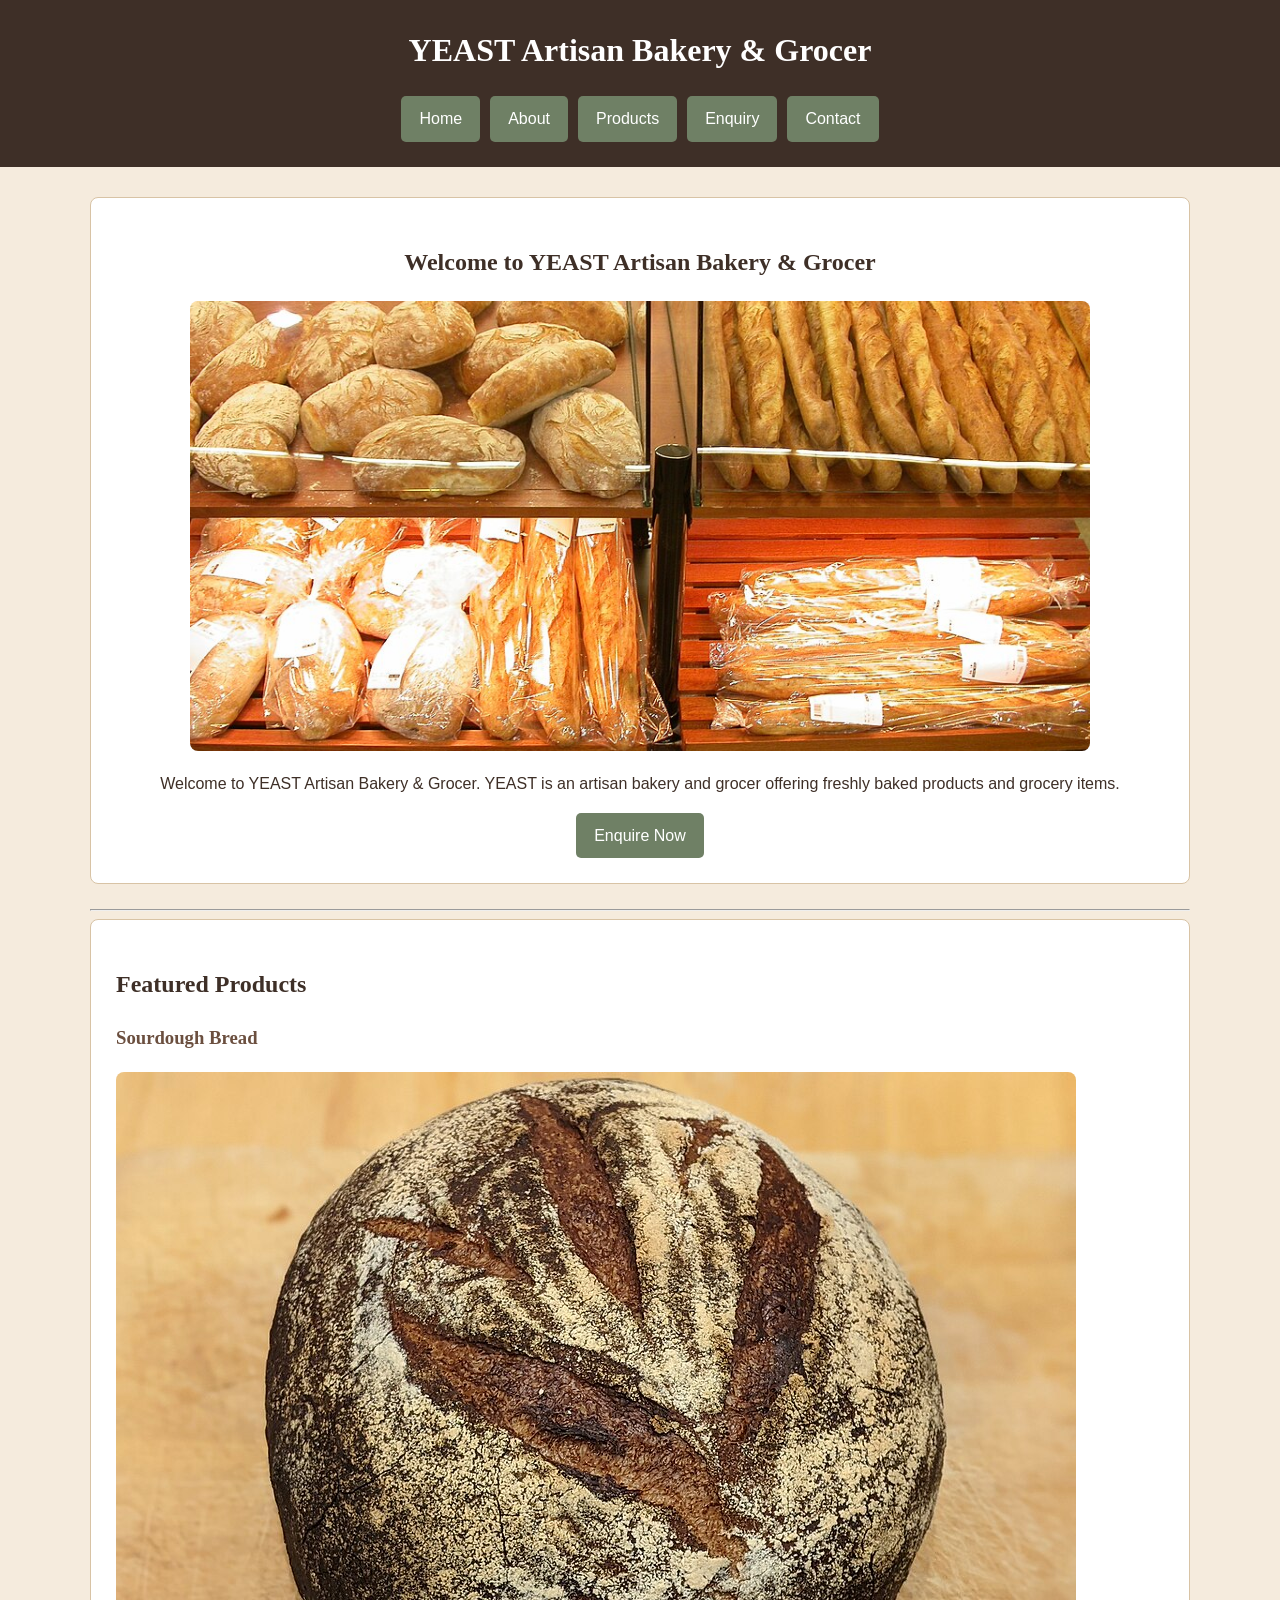
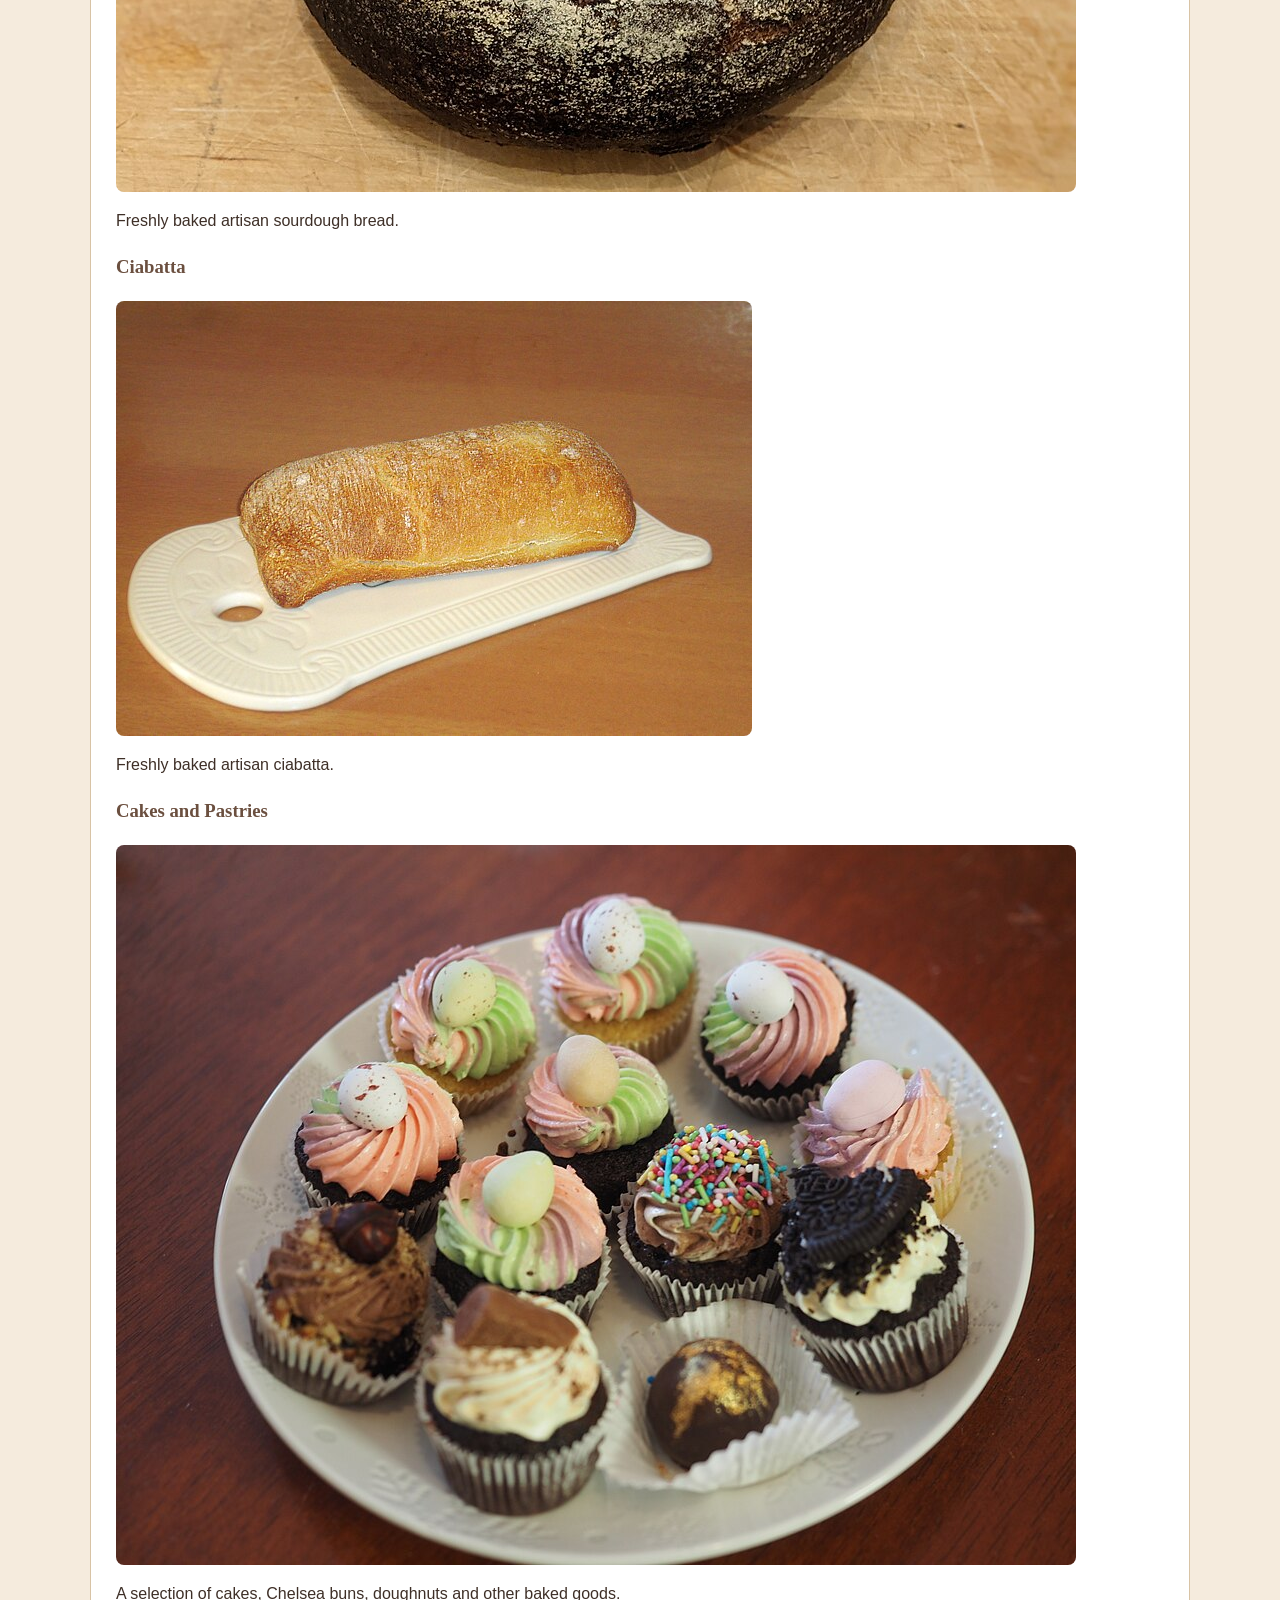
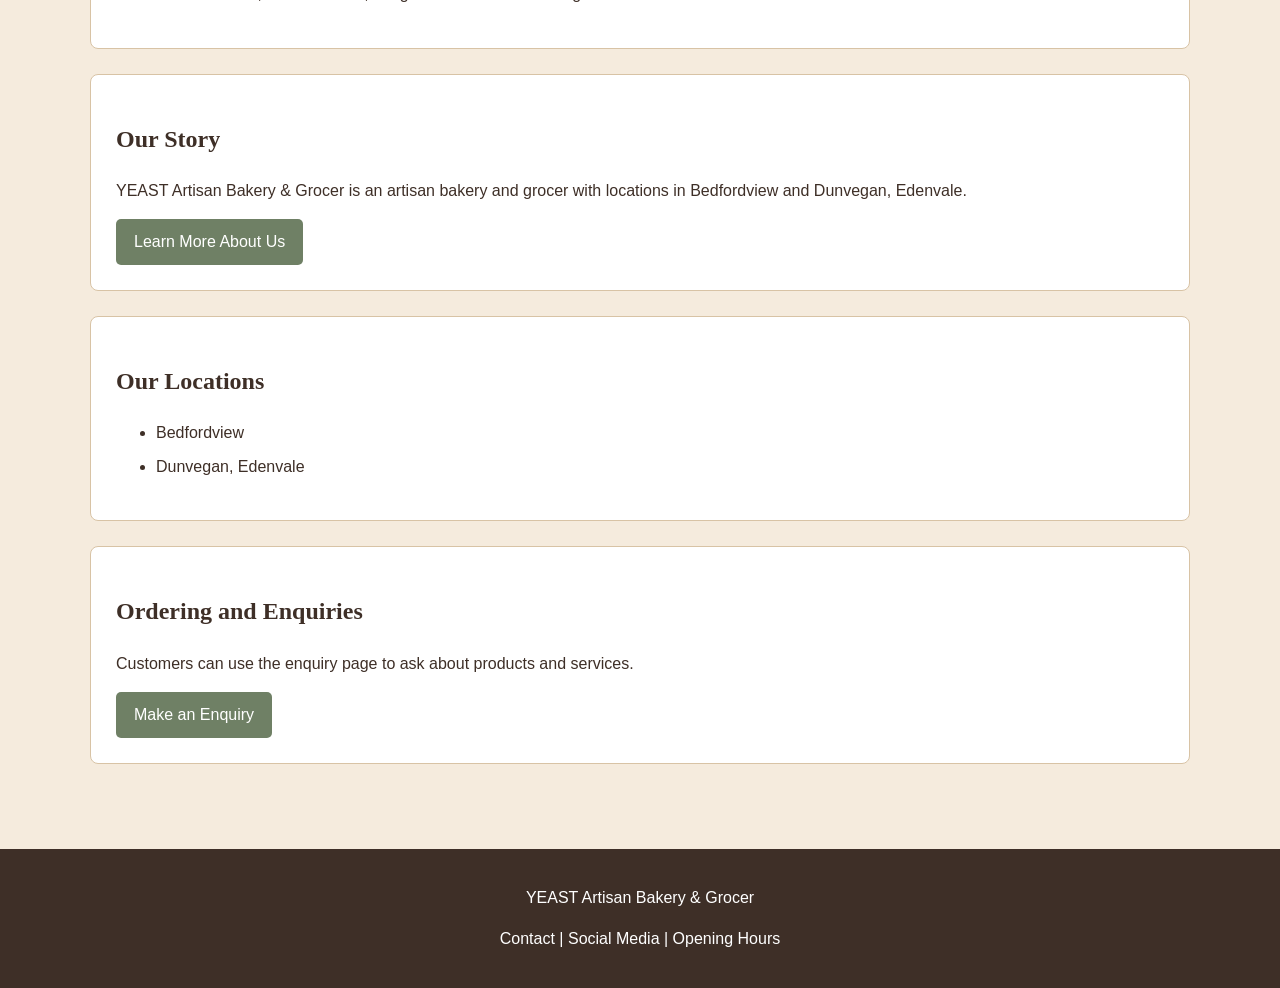
==== index.html @ 34f6674b "Initial commit" ====
<!DOCTYPE html>
<html lang="en">
<head>
    <meta charset="UTF-8">
    <meta name="viewport" content="width=device-width, initial-scale=1.0">
    <link rel="stylesheet" href="css/style.css">
    <title>YEAST Artisan Bakery &amp; Grocer - Home</title>
</head>

<body>

    <header>
        <h1>YEAST Artisan Bakery &amp; Grocer</h1>

        <!-- Main navigation -->
        <nav>
            <a href="index.html">Home</a>
            <a href="about.html">About</a>
            <a href="products.html">Products</a>
            <a href="enquiry.html">Enquiry</a>
            <a href="contact.html">Contact</a>
        </nav>
    </header>

    <main>

        <!-- Welcome section -->
        <section>
            <h2>Welcome to YEAST Artisan Bakery &amp; Grocer</h2>

            <img src="images/hero-image.jpg"
                 alt="Freshly baked bread at YEAST Artisan Bakery &amp; Grocer">

            <p>
                Welcome to YEAST Artisan Bakery &amp; Grocer. YEAST is an artisan
                bakery and grocer offering freshly baked products and grocery items.
            </p>

            <a href="enquiry.html">Enquire Now</a>
        </section>

        <hr>

        <!-- Featured products -->
        <section>
            <h2>Featured Products</h2>

            <h3>Sourdough Bread</h3>

            <img src="images/featured-product-1.jpg"
                 alt="Sourdough bread">

            <p>Freshly baked artisan sourdough bread.</p>

            <h3>Ciabatta</h3>

            <img src="images/featured-product-2.jpg"
                 alt="Ciabatta bread">

            <p>Freshly baked artisan ciabatta.</p>

            <h3>Cakes and Pastries</h3>

            <img src="images/featured-product-3.jpg"
                 alt="Cakes and pastries">

            <p>
                A selection of cakes, Chelsea buns, doughnuts and other baked goods.
            </p>
        </section>

        <!-- About YEAST -->
        <section>
            <h2>Our Story</h2>

            <p>
                YEAST Artisan Bakery &amp; Grocer is an artisan bakery and grocer
                with locations in Bedfordview and Dunvegan, Edenvale.
            </p>

            <a href="about.html">Learn More About Us</a>
        </section>

        <!-- Location information -->
        <section>
            <h2>Our Locations</h2>

            <ul>
                <li>Bedfordview</li>
                <li>Dunvegan, Edenvale</li>
            </ul>
        </section>

        <!-- Enquiry call to action -->
        <section>
            <h2>Ordering and Enquiries</h2>

            <p>
                Customers can use the enquiry page to ask about products and services.
            </p>

            <a href="enquiry.html">Make an Enquiry</a>
        </section>

    </main>

    <footer>
        <p>YEAST Artisan Bakery &amp; Grocer</p>
        <p>Contact | Social Media | Opening Hours</p>
    </footer>

</body>
</html>
---- css/style.css ----
/* =========================================
   YEAST Artisan Bakery & Grocer
   Main Website Styles
   ========================================= */


/* =========================================
   GENERAL PAGE STYLING
   ========================================= */

body {
    margin: 0;
    padding: 0;
    background-color: #F5EBDD;
    color: #3E2F27;
    font-family: Arial, sans-serif;
    line-height: 1.6;
}


/* =========================================
   HEADER
   ========================================= */

header {
    background-color: #3E2F27;
    color: #FFFFFF;
    text-align: center;
    padding: 25px 15px;
}

header h1 {
    margin: 0 0 20px;
    font-family: Georgia, serif;
}


/* =========================================
   NAVIGATION
   ========================================= */

nav {
    display: flex;
    justify-content: center;
    flex-wrap: wrap;
    gap: 10px;
}

nav a {
    background-color: #6F8065;
    color: #FFFFFF !important;
    text-decoration: none !important;
    padding: 10px 18px;
    border-radius: 5px;
}

nav a:hover {
    background-color: #B89B76;
    color: #FFFFFF !important;
}


/* =========================================
   MAIN CONTENT
   ========================================= */

main {
    max-width: 1100px;
    margin: auto;
    padding: 30px 20px;
}


/* =========================================
   HEADINGS
   ========================================= */

h2 {
    color: #3E2F27;
    font-family: Georgia, serif;
}

h3 {
    color: #6B4F3F;
    font-family: Georgia, serif;
}

p {
    color: #3E2F27;
}


/* =========================================
   SECTIONS
   ========================================= */

section {
    background-color: #FFFFFF;
    margin-bottom: 25px;
    padding: 25px;
    border: 1px solid #D8C3A5;
    border-radius: 8px;
}


/* =========================================
   IMAGES
   ========================================= */

img {
    max-width: 100%;
    height: auto;
    display: block;
    margin: 15px 0;
    border-radius: 8px;
}


/* =========================================
   BUTTONS AND LINKS
   ========================================= */

main a {
    display: inline-block;
    background-color: #6F8065;
    color: #FFFFFF !important;
    text-decoration: none !important;
    padding: 10px 18px;
    border-radius: 5px;
}

main a:hover {
    background-color: #3E2F27;
    color: #FFFFFF !important;
}


/* =========================================
   HOMEPAGE
   ========================================= */

main > section:first-child {
    text-align: center;
}

main > section:first-child img {
    width: 100%;
    max-width: 900px;
    max-height: 450px;
    object-fit: cover;
    margin: 20px auto;
}


/* =========================================
   PRODUCT CARDS
   ========================================= */

.products-grid {
    display: grid;
    grid-template-columns: repeat(2, 1fr);
    gap: 25px;
}

.products-grid > h2,
.products-grid > p {
    grid-column: 1 / -1;
}

.products-grid section {
    margin-bottom: 0;
    text-align: center;
}

.products-grid section h3 {
    font-size: 24px;
    margin-top: 5px;
}

.products-grid section img {
    width: 100%;
    max-width: 400px;
    height: 250px;
    object-fit: cover;
    margin: 15px auto;
}


/* =========================================
   FORMS
   ========================================= */

form {
    background-color: #FFFFFF;
    padding: 25px;
    border: 1px solid #D8C3A5;
    border-radius: 8px;
}

label {
    color: #3E2F27;
    font-weight: bold;
}

input,
textarea {
    width: 100%;
    max-width: 600px;
    padding: 10px;
    margin-top: 5px;
    box-sizing: border-box;
    border: 1px solid #B89B76;
    border-radius: 5px;
    font-family: Arial, sans-serif;
}

button {
    background-color: #6F8065;
    color: #FFFFFF;
    border: none;
    padding: 12px 22px;
    border-radius: 5px;
    font-size: 16px;
    cursor: pointer;
}

button:hover {
    background-color: #3E2F27;
}


/* =========================================
   LISTS
   ========================================= */

li {
    margin-bottom: 8px;
}


/* =========================================
   FOOTER
   ========================================= */

footer {
    background-color: #3E2F27;
    color: #FFFFFF;
    text-align: center;
    padding: 20px;
    margin-top: 30px;
}

footer p {
    color: #FFFFFF;
}


/* =========================================
   MOBILE-FRIENDLY DESIGN
   ========================================= */

@media (max-width: 700px) {

    header {
        padding: 20px 10px;
    }

    header h1 {
        font-size: 24px;
    }

    nav {
        flex-direction: column;
        align-items: stretch;
    }

    nav a {
        text-align: center;
    }

    main {
        padding: 20px 10px;
    }

    section {
        padding: 18px;
    }

    h2 {
        font-size: 24px;
    }

    h3 {
        font-size: 20px;
    }

    img {
        width: 100%;
    }

    .products-grid {
        grid-template-columns: 1fr;
    }

    .products-grid section img {
        max-width: 100%;
        height: auto;
    }
}
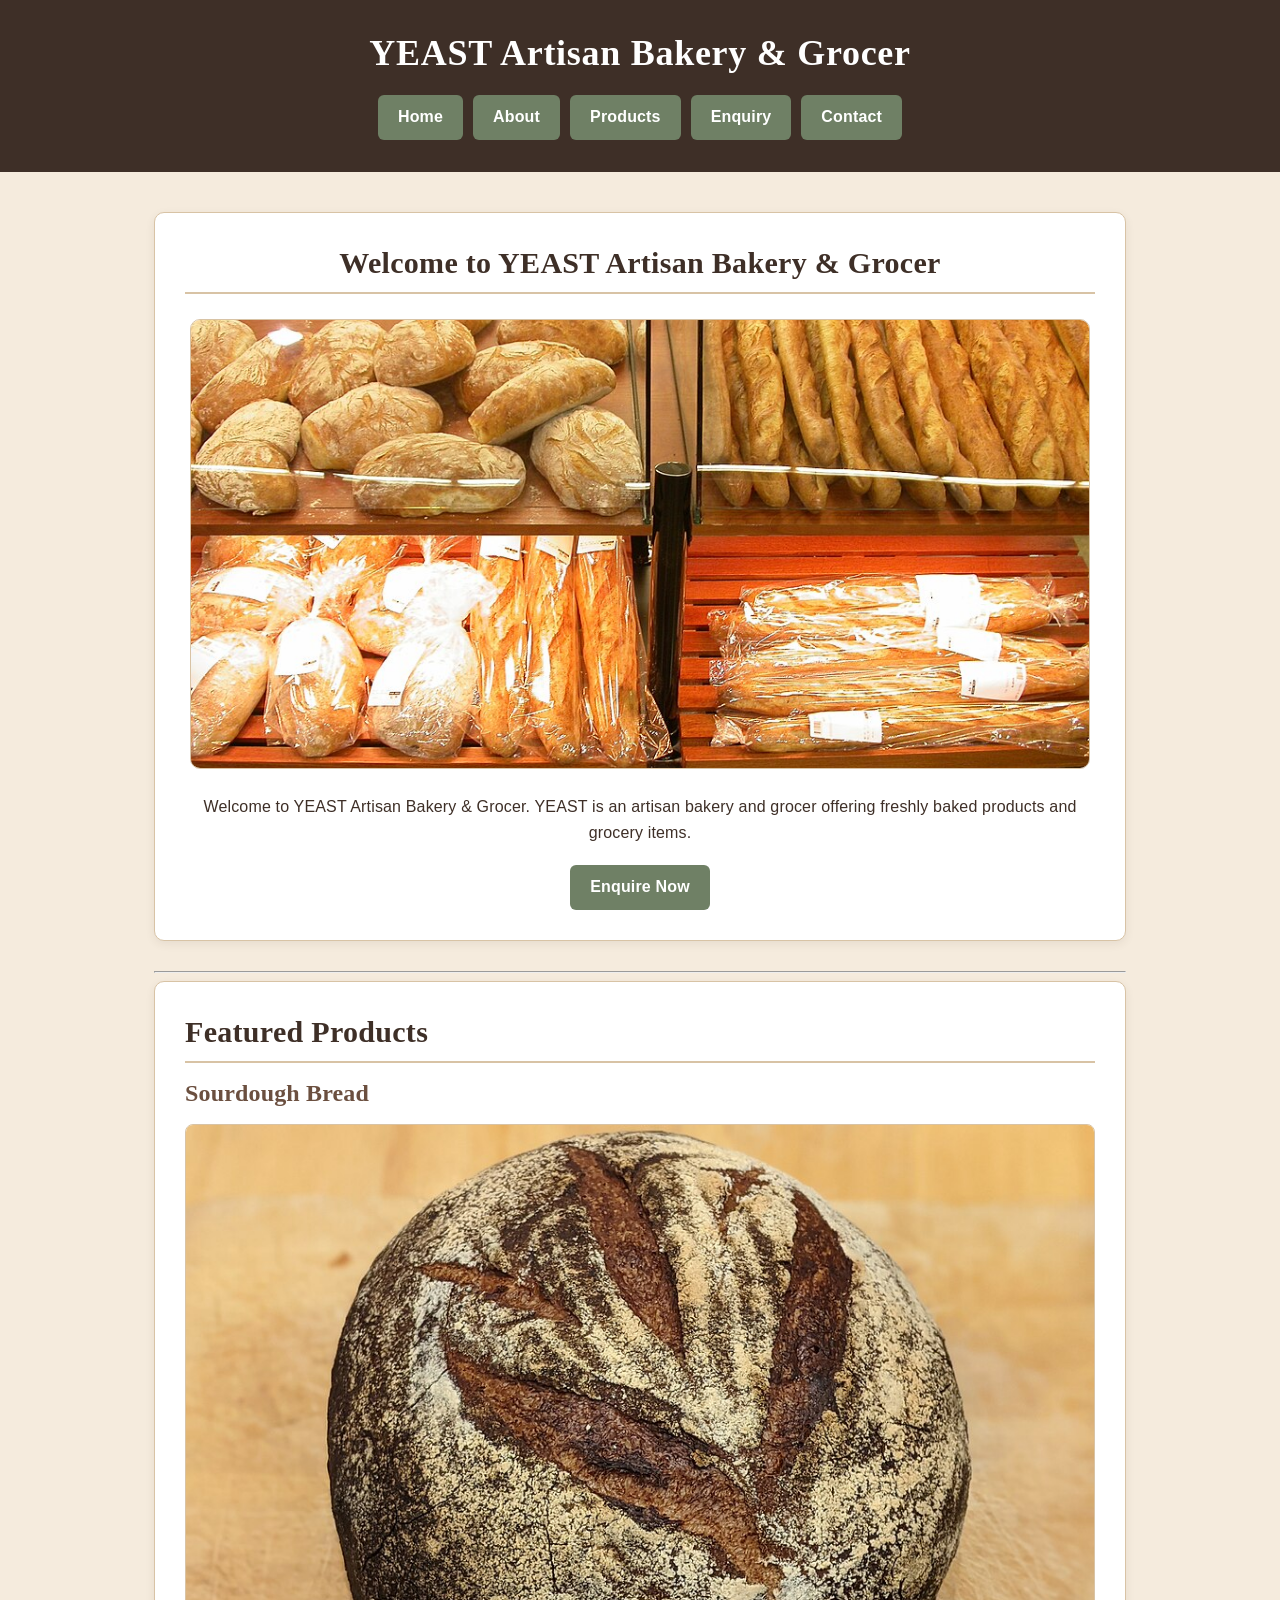
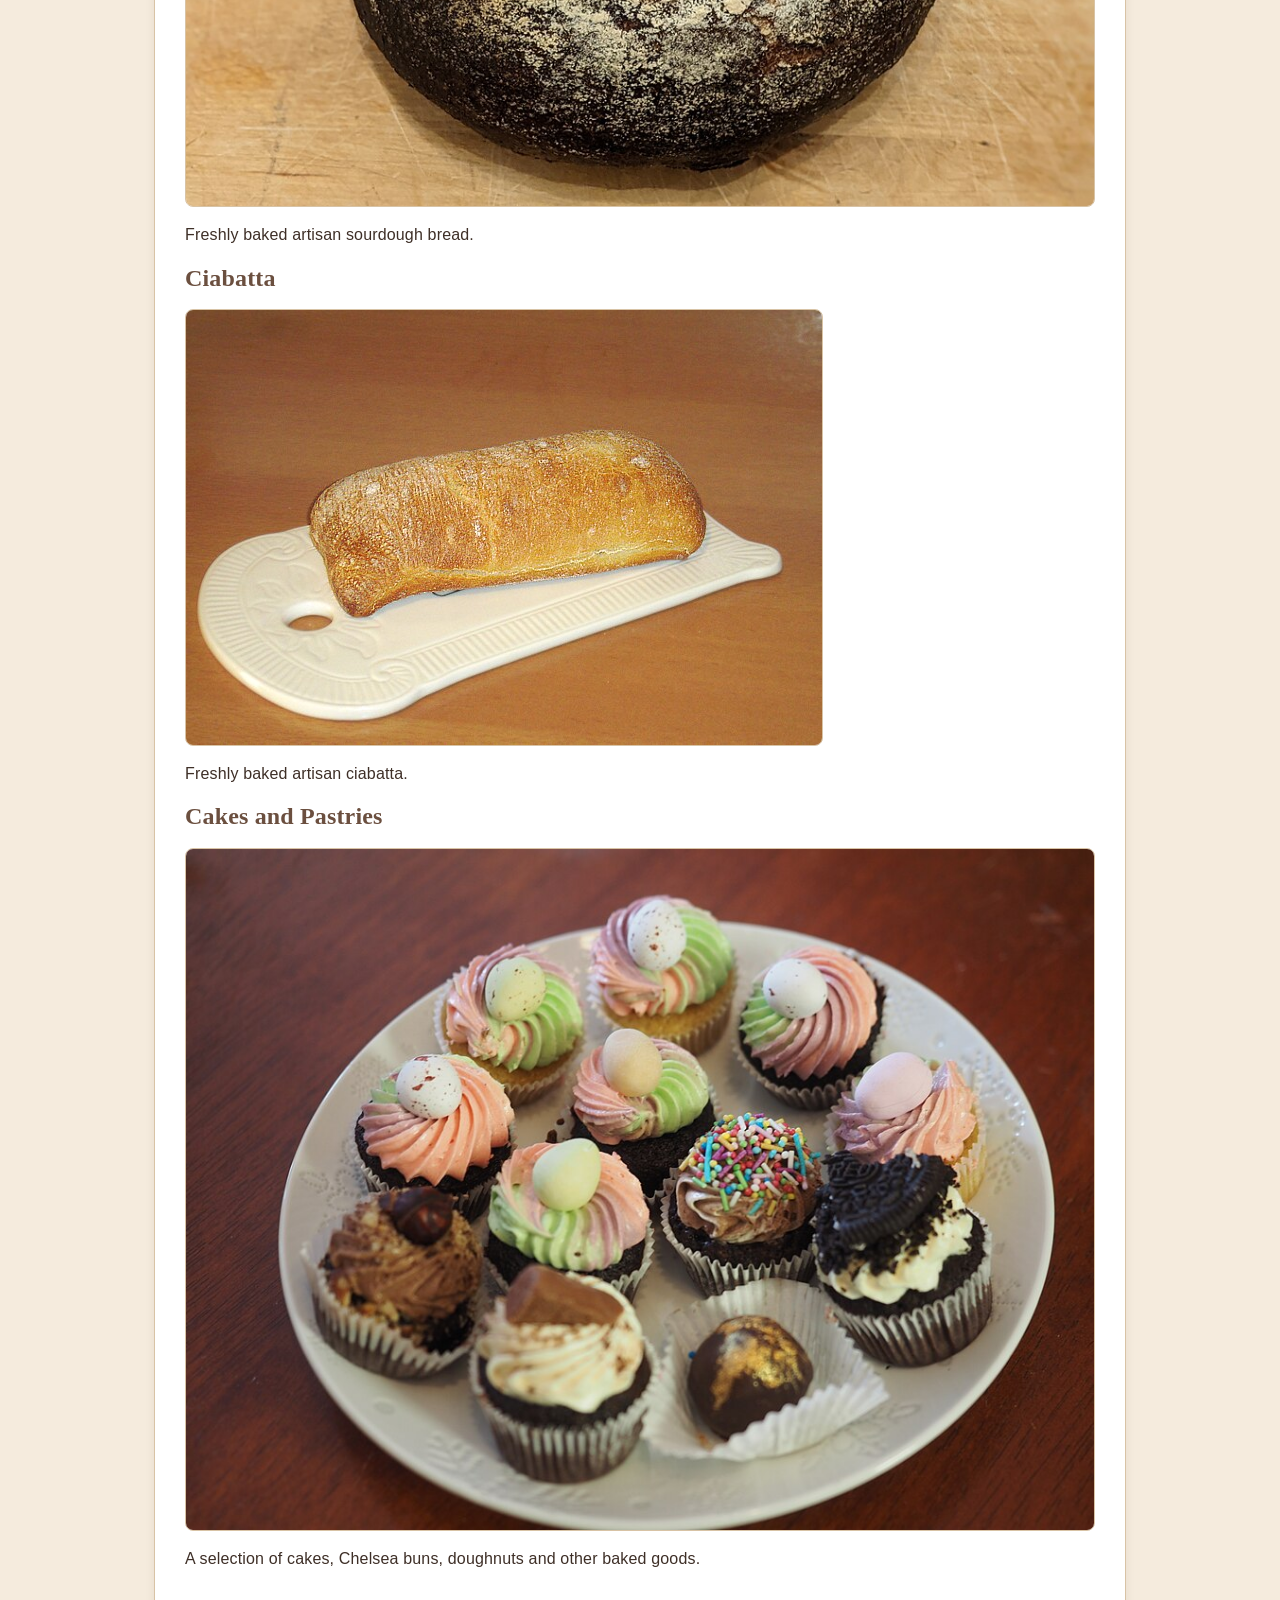
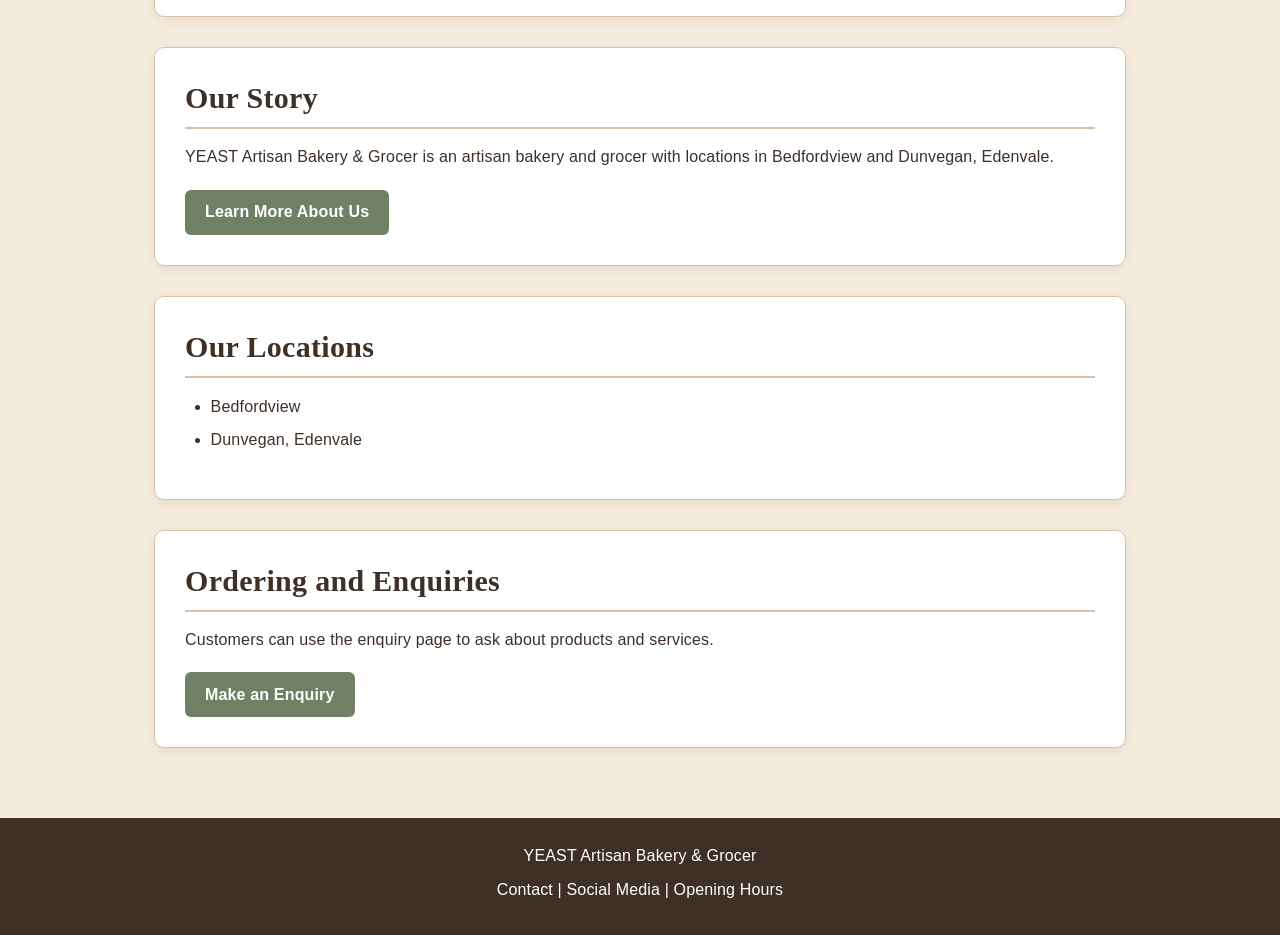
==== commit 88e4f95a: "Complete Part 3 functionality and update README" ====
--- a/index.html
+++ b/index.html
@@ -1,3 +1,4 @@
+
 <!DOCTYPE html>
 <html lang="en">
 <head>
@@ -109,5 +110,6 @@
         <p>Contact | Social Media | Opening Hours</p>
     </footer>
 
+    <script src="js/script.js"></script>
 </body>
-</html>+</html>
--- a/css/style.css
+++ b/css/style.css
@@ -7,6 +7,14 @@
 /* =========================================
    GENERAL PAGE STYLING
    ========================================= */
+
+* {
+    box-sizing: border-box;
+}
+
+html {
+    scroll-behavior: smooth;
+}
 
 body {
     margin: 0;
@@ -14,7 +22,36 @@
     background-color: #F5EBDD;
     color: #3E2F27;
     font-family: Arial, sans-serif;
+    font-size: 1rem;
     line-height: 1.6;
+    letter-spacing: 0.01em;
+}
+
+
+/* =========================================
+   DEFAULT ELEMENT STYLING
+   ========================================= */
+
+img {
+    max-width: 100%;
+    height: auto;
+    display: block;
+}
+
+a {
+    color: #6F8065;
+}
+
+ul,
+ol {
+    padding-left: 1.6rem;
+}
+
+h1,
+h2,
+h3,
+p {
+    margin-top: 0;
 }
 
 
@@ -26,12 +63,17 @@
     background-color: #3E2F27;
     color: #FFFFFF;
     text-align: center;
-    padding: 25px 15px;
+    padding: 2rem 5%;
 }
 
 header h1 {
-    margin: 0 0 20px;
+    margin: 0 0 1.25rem;
+    color: #FFFFFF;
     font-family: Georgia, serif;
+    font-size: clamp(2rem, 4vw, 2.25rem);
+    font-weight: bold;
+    line-height: 1.2;
+    letter-spacing: 0.02em;
 }
 
 
@@ -42,21 +84,39 @@
 nav {
     display: flex;
     justify-content: center;
+    align-items: center;
     flex-wrap: wrap;
-    gap: 10px;
+    gap: 0.625rem;
 }
 
 nav a {
+    display: inline-block;
     background-color: #6F8065;
     color: #FFFFFF !important;
     text-decoration: none !important;
-    padding: 10px 18px;
-    border-radius: 5px;
+    padding: 0.7rem 1.25rem;
+    border-radius: 0.375rem;
+    font-weight: bold;
+    line-height: 1.4;
+    transition: background-color 0.2s ease,
+                transform 0.2s ease;
 }
 
 nav a:hover {
     background-color: #B89B76;
     color: #FFFFFF !important;
+    transform: translateY(-2px);
+}
+
+nav a:focus {
+    background-color: #B89B76;
+    color: #FFFFFF !important;
+    outline: 3px solid #FFFFFF;
+    outline-offset: 2px;
+}
+
+nav a:active {
+    transform: translateY(0);
 }
 
 
@@ -65,27 +125,42 @@
    ========================================= */
 
 main {
-    max-width: 1100px;
-    margin: auto;
-    padding: 30px 20px;
-}
-
-
-/* =========================================
-   HEADINGS
+    width: 100%;
+    max-width: 68.75rem;
+    margin: 0 auto;
+    padding: 2.5rem 5%;
+}
+
+
+/* =========================================
+   TYPOGRAPHY
    ========================================= */
 
 h2 {
+    margin-bottom: 0.9375rem;
     color: #3E2F27;
     font-family: Georgia, serif;
+    font-size: clamp(1.6rem, 3vw, 1.875rem);
+    font-weight: bold;
+    line-height: 1.3;
+    letter-spacing: 0.01em;
 }
 
 h3 {
+    margin-bottom: 0.75rem;
     color: #6B4F3F;
     font-family: Georgia, serif;
+    font-size: clamp(1.3rem, 2.5vw, 1.5rem);
+    font-weight: bold;
+    line-height: 1.3;
 }
 
 p {
+    margin-bottom: 0.9375rem;
+    color: #3E2F27;
+}
+
+strong {
     color: #3E2F27;
 }
 
@@ -96,10 +171,25 @@
 
 section {
     background-color: #FFFFFF;
-    margin-bottom: 25px;
-    padding: 25px;
+    margin-bottom: 1.875rem;
+    padding: 1.875rem;
     border: 1px solid #D8C3A5;
-    border-radius: 8px;
+    border-radius: 0.625rem;
+    box-shadow: 0 3px 10px rgba(62, 47, 39, 0.08);
+}
+
+section:last-child {
+    margin-bottom: 0;
+}
+
+
+/* =========================================
+   SECTION HEADINGS
+   ========================================= */
+
+section h2 {
+    border-bottom: 2px solid #D8C3A5;
+    padding-bottom: 0.625rem;
 }
 
 
@@ -111,8 +201,12 @@
     max-width: 100%;
     height: auto;
     display: block;
-    margin: 15px 0;
-    border-radius: 8px;
+    margin: 0.9375rem 0;
+    border-radius: 0.5rem;
+}
+
+section img {
+    border: 1px solid #D8C3A5;
 }
 
 
@@ -125,13 +219,28 @@
     background-color: #6F8065;
     color: #FFFFFF !important;
     text-decoration: none !important;
-    padding: 10px 18px;
-    border-radius: 5px;
+    padding: 0.7rem 1.25rem;
+    margin-top: 0.3125rem;
+    border-radius: 0.375rem;
+    font-weight: bold;
+    line-height: 1.4;
+    transition: background-color 0.2s ease,
+                transform 0.2s ease;
 }
 
 main a:hover {
     background-color: #3E2F27;
     color: #FFFFFF !important;
+    transform: translateY(-2px);
+}
+
+main a:focus {
+    outline: 3px solid #B89B76;
+    outline-offset: 3px;
+}
+
+main a:active {
+    transform: translateY(0);
 }
 
 
@@ -145,21 +254,22 @@
 
 main > section:first-child img {
     width: 100%;
-    max-width: 900px;
-    max-height: 450px;
+    max-width: 56.25rem;
+    max-height: 28.125rem;
     object-fit: cover;
-    margin: 20px auto;
-}
-
-
-/* =========================================
-   PRODUCT CARDS
+    margin: 1.5625rem auto;
+    border-radius: 0.625rem;
+}
+
+
+/* =========================================
+   PRODUCT GRID
    ========================================= */
 
 .products-grid {
     display: grid;
-    grid-template-columns: repeat(2, 1fr);
-    gap: 25px;
+    grid-template-columns: repeat(2, minmax(0, 1fr));
+    gap: 1.5625rem;
 }
 
 .products-grid > h2,
@@ -170,19 +280,27 @@
 .products-grid section {
     margin-bottom: 0;
     text-align: center;
+    padding: 1.5625rem;
+    transition: transform 0.2s ease,
+                box-shadow 0.2s ease;
+}
+
+.products-grid section:hover {
+    transform: translateY(-4px);
+    box-shadow: 0 6px 16px rgba(62, 47, 39, 0.14);
 }
 
 .products-grid section h3 {
-    font-size: 24px;
-    margin-top: 5px;
+    margin-top: 0.3125rem;
+    font-size: clamp(1.3rem, 2.5vw, 1.5rem);
 }
 
 .products-grid section img {
     width: 100%;
-    max-width: 400px;
-    height: 250px;
+    max-width: 25rem;
+    height: 15.625rem;
     object-fit: cover;
-    margin: 15px auto;
+    margin: 0.9375rem auto;
 }
 
 
@@ -192,12 +310,15 @@
 
 form {
     background-color: #FFFFFF;
-    padding: 25px;
+    padding: 1.875rem;
     border: 1px solid #D8C3A5;
-    border-radius: 8px;
+    border-radius: 0.625rem;
+    box-shadow: 0 3px 10px rgba(62, 47, 39, 0.08);
 }
 
 label {
+    display: block;
+    margin-bottom: 0.3125rem;
     color: #3E2F27;
     font-weight: bold;
 }
@@ -205,27 +326,56 @@
 input,
 textarea {
     width: 100%;
-    max-width: 600px;
-    padding: 10px;
-    margin-top: 5px;
-    box-sizing: border-box;
+    max-width: 37.5rem;
+    padding: 0.75rem;
+    margin-top: 0.3125rem;
+    margin-bottom: 1.125rem;
     border: 1px solid #B89B76;
-    border-radius: 5px;
+    border-radius: 0.375rem;
+    background-color: #FFFFFF;
+    color: #3E2F27;
     font-family: Arial, sans-serif;
+    font-size: 1rem;
+    line-height: 1.5;
+}
+
+textarea {
+    min-height: 8.75rem;
+    resize: vertical;
+}
+
+input:focus,
+textarea:focus {
+    border-color: #6F8065;
+    outline: 3px solid rgba(111, 128, 101, 0.2);
 }
 
 button {
     background-color: #6F8065;
     color: #FFFFFF;
     border: none;
-    padding: 12px 22px;
-    border-radius: 5px;
-    font-size: 16px;
+    padding: 0.75rem 1.5rem;
+    border-radius: 0.375rem;
+    font-family: Arial, sans-serif;
+    font-size: 1rem;
+    font-weight: bold;
     cursor: pointer;
+    transition: background-color 0.2s ease,
+                transform 0.2s ease;
 }
 
 button:hover {
     background-color: #3E2F27;
+    transform: translateY(-2px);
+}
+
+button:focus {
+    outline: 3px solid #B89B76;
+    outline-offset: 3px;
+}
+
+button:active {
+    transform: translateY(0);
 }
 
 
@@ -234,7 +384,7 @@
    ========================================= */
 
 li {
-    margin-bottom: 8px;
+    margin-bottom: 0.5rem;
 }
 
 
@@ -246,64 +396,134 @@
     background-color: #3E2F27;
     color: #FFFFFF;
     text-align: center;
-    padding: 20px;
-    margin-top: 30px;
+    padding: 1.5625rem 5%;
+    margin-top: 1.875rem;
 }
 
 footer p {
+    margin-bottom: 0.5rem;
     color: #FFFFFF;
 }
 
-
-/* =========================================
-   MOBILE-FRIENDLY DESIGN
-   ========================================= */
-
-@media (max-width: 700px) {
+footer a {
+    color: #FFFFFF;
+}
+
+footer a:hover {
+    color: #B89B76;
+}
+
+
+/* =========================================
+   TABLET RESPONSIVE DESIGN
+   ========================================= */
+
+@media (max-width: 800px) {
+
+    main {
+        padding: 2.1875rem 4%;
+    }
+
+    header h1 {
+        font-size: clamp(1.9rem, 4vw, 2rem);
+    }
+
+    .products-grid {
+        grid-template-columns: repeat(2, minmax(0, 1fr));
+        gap: 1.25rem;
+    }
+
+    section {
+        padding: 1.5625rem;
+    }
+
+    h2 {
+        font-size: clamp(1.5rem, 3.5vw, 1.75rem);
+    }
+
+    h3 {
+        font-size: clamp(1.25rem, 3vw, 1.375rem);
+    }
+}
+
+
+/* =========================================
+   MOBILE RESPONSIVE DESIGN
+   ========================================= */
+
+@media (max-width: 520px) {
 
     header {
-        padding: 20px 10px;
+        padding: 1.5625rem 4%;
     }
 
     header h1 {
-        font-size: 24px;
+        font-size: clamp(1.7rem, 7vw, 1.9rem);
+        margin-bottom: 1.125rem;
     }
 
     nav {
-        flex-direction: column;
-        align-items: stretch;
+        display: grid;
+        grid-template-columns: repeat(2, minmax(0, 1fr));
+        gap: 0.5rem;
     }
 
     nav a {
+        width: 100%;
         text-align: center;
+        padding: 0.65rem 0.5rem;
     }
 
     main {
-        padding: 20px 10px;
+        padding: 1.5625rem 4%;
     }
 
     section {
-        padding: 18px;
+        padding: 1.25rem;
+        margin-bottom: 1.25rem;
     }
 
     h2 {
-        font-size: 24px;
+        font-size: clamp(1.45rem, 6vw, 1.6rem);
     }
 
     h3 {
-        font-size: 20px;
+        font-size: clamp(1.2rem, 5.5vw, 1.35rem);
+    }
+
+    p {
+        font-size: 1rem;
     }
 
     img {
         width: 100%;
+        height: auto;
     }
 
     .products-grid {
         grid-template-columns: 1fr;
+        gap: 1.25rem;
+    }
+
+    .products-grid section {
+        padding: 1.25rem;
     }
 
     .products-grid section img {
         max-width: 100%;
         height: auto;
     }
+
+    form {
+        padding: 1.25rem;
+    }
+
+    input,
+    textarea {
+        max-width: 100%;
+    }
+
+    footer {
+        padding: 1.25rem 4%;
+    }
 }
